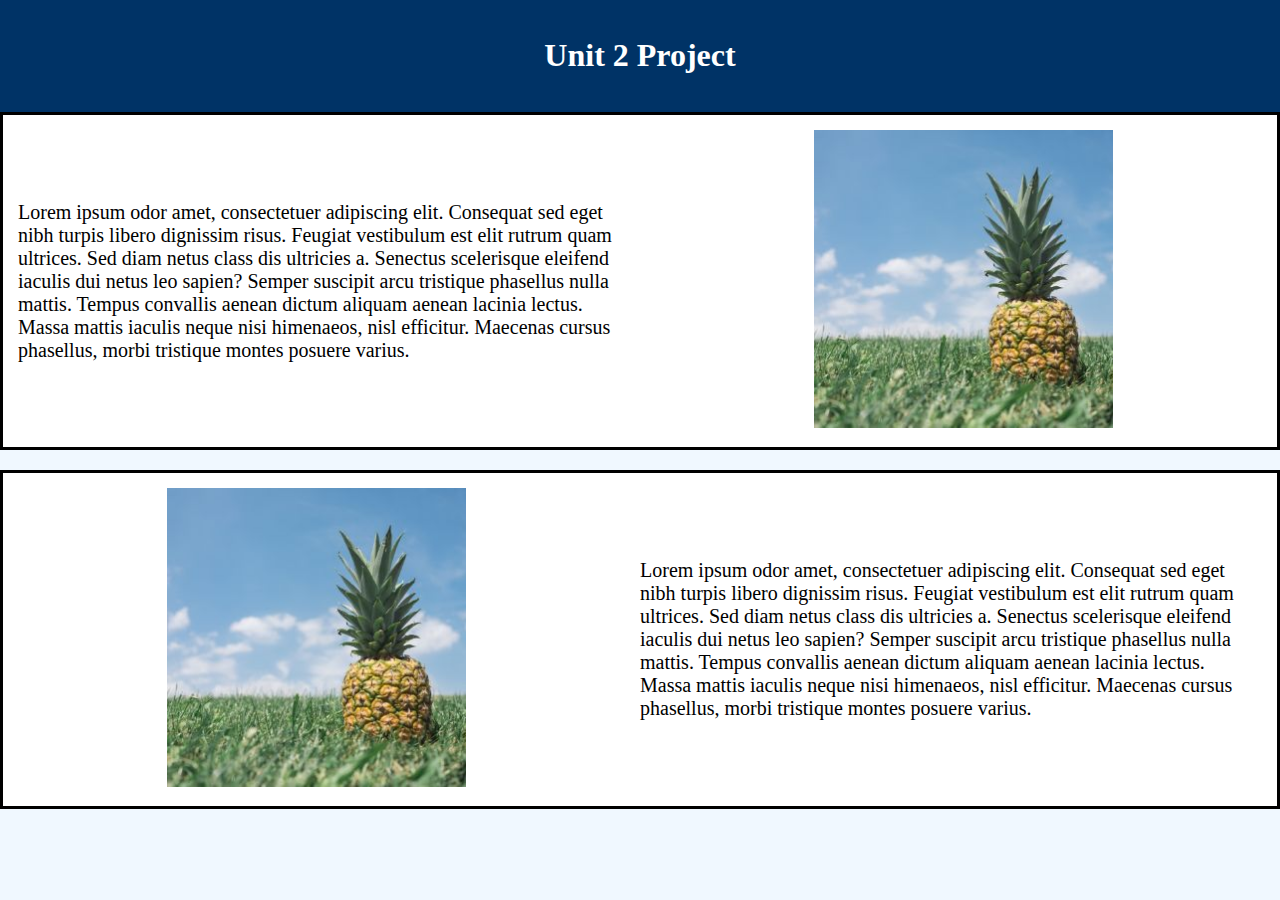
==== index.html @ bc5dbfbd "Replaced placeholder.png and finished formatting" ====
<!DOCTYPE html>
<html>
    <head>
        <meta charset="UTF-8">
        <meta name="viewport" content="width=device-width, initial-scale=1.0">
        <link rel = "stylesheet" type = "text/css" href = "./css/styles.css">
        <title></title>
    </head>
    <body>
        <header>
            <h1>Unit 2 Project</h1>
        </header>

        <div class="container container-left">
            <div class="content">
                <p1>
                    Lorem ipsum odor amet, consectetuer adipiscing elit. Consequat sed eget nibh turpis libero dignissim risus. 
                    Feugiat vestibulum est elit rutrum quam ultrices. Sed diam netus class dis ultricies a. Senectus scelerisque eleifend iaculis 
                    dui netus leo sapien? Semper suscipit arcu tristique phasellus nulla mattis. Tempus convallis aenean dictum aliquam aenean lacinia 
                    lectus. Massa mattis iaculis neque nisi himenaeos, nisl efficitur. Maecenas cursus phasellus, morbi tristique montes posuere varius.
                </p1>
            </div>
            <div class="image">
                <img src="images/pineapple.jpg" alt="placeholder" class="center">
            </div>
        </div>

        <div class="container container-right">
            <div class="image">
                <img src="images/pineapple.jpg" alt="placeholder" class="center">
            </div>
            <div class="content">
                <p1>
                    Lorem ipsum odor amet, consectetuer adipiscing elit. Consequat sed eget nibh turpis libero dignissim risus. 
                    Feugiat vestibulum est elit rutrum quam ultrices. Sed diam netus class dis ultricies a. Senectus scelerisque eleifend iaculis 
                    dui netus leo sapien? Semper suscipit arcu tristique phasellus nulla mattis. Tempus convallis aenean dictum aliquam aenean lacinia 
                    lectus. Massa mattis iaculis neque nisi himenaeos, nisl efficitur. Maecenas cursus phasellus, morbi tristique montes posuere varius.
                </p1>
            </div>
            
        </div>

    </body>
</html>
---- css/styles.css ----
.container {
    display: flex;
    align-items: center;
    margin-bottom: 20px;
    border: 1px solid #ccc;
    padding: 15px;
    background-color: white;
    justify-content: space-between;
    border-color: black;
    border-width: 3px;
    max-width: fit-content;
    width: auto;
    margin-inline: auto;
}

.content {
    width: 48%;
    margin-right: 2%;
}

.image {
    width: 48%;
    text-align: center;
}

.image img {
    max-width: 50%;
    height: auto;
}

html, body{
    background-color: aliceblue;
    margin: 0;
    padding: 0;
}

header {
    background-color: #003366; 
    color: white;
    padding: 1em 0;
    text-align: center;
}

p1{
    font-size: 20px;
    margin-top: auto;
    margin-bottom: auto;
    text-align: center;
    padding-top: 1rem;
}
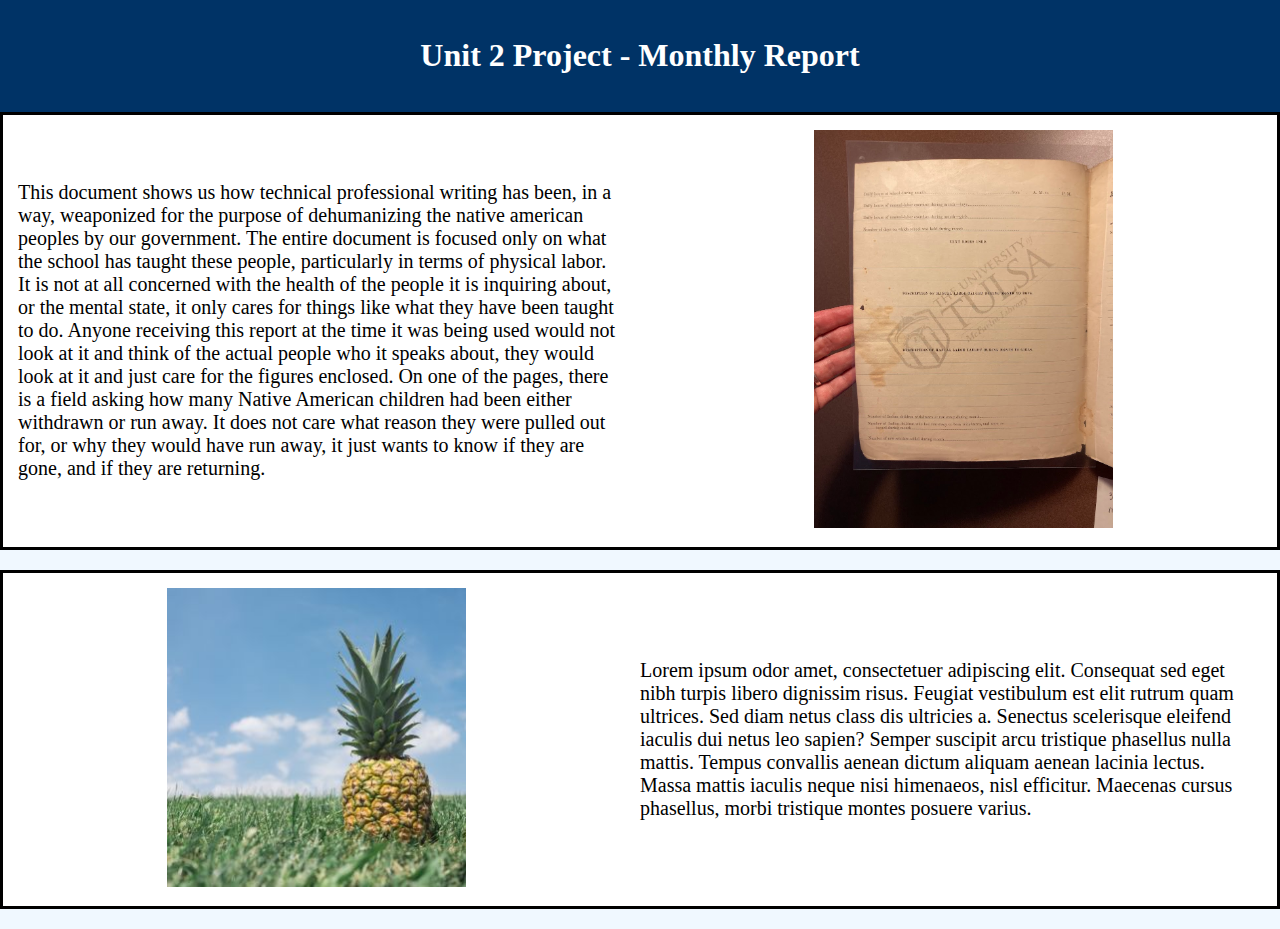
==== commit 9b10c92a: "Added pictures and some text." ====
--- a/index.html
+++ b/index.html
@@ -8,20 +8,25 @@
     </head>
     <body>
         <header>
-            <h1>Unit 2 Project</h1>
+            <h1>Unit 2 Project - Monthly Report</h1>
         </header>
 
         <div class="container container-left">
             <div class="content">
                 <p1>
-                    Lorem ipsum odor amet, consectetuer adipiscing elit. Consequat sed eget nibh turpis libero dignissim risus. 
-                    Feugiat vestibulum est elit rutrum quam ultrices. Sed diam netus class dis ultricies a. Senectus scelerisque eleifend iaculis 
-                    dui netus leo sapien? Semper suscipit arcu tristique phasellus nulla mattis. Tempus convallis aenean dictum aliquam aenean lacinia 
-                    lectus. Massa mattis iaculis neque nisi himenaeos, nisl efficitur. Maecenas cursus phasellus, morbi tristique montes posuere varius.
+                    This document shows us how technical professional writing has been, in a way, weaponized for the 
+                    purpose of dehumanizing the native american peoples by our government. The entire document is focused 
+                    only on what the school has taught these people, particularly in terms of physical labor. It is not at 
+                    all concerned with the health of the people it is inquiring about, or the mental state, it only cares 
+                    for things like what they have been taught to do. Anyone receiving this report at the time it was being 
+                    used would not look at it and think of the actual people who it speaks about, they would look at it and
+                    just care for the figures enclosed. On one of the pages, there is a field asking how many Native 
+                    American children had been either withdrawn or run away. It does not care what reason they were pulled 
+                    out for, or why they would have run away, it just wants to know if they are gone, and if they are returning.
                 </p1>
             </div>
             <div class="image">
-                <img src="images/pineapple.jpg" alt="placeholder" class="center">
+                <img src="images/MonthlyReport2.jpg" alt="Monthly Report" class="center">
             </div>
         </div>
 
--- a/css/styles.css
+++ b/css/styles.css
@@ -46,5 +46,4 @@
     margin-top: auto;
     margin-bottom: auto;
     text-align: center;
-    padding-top: 1rem;
 }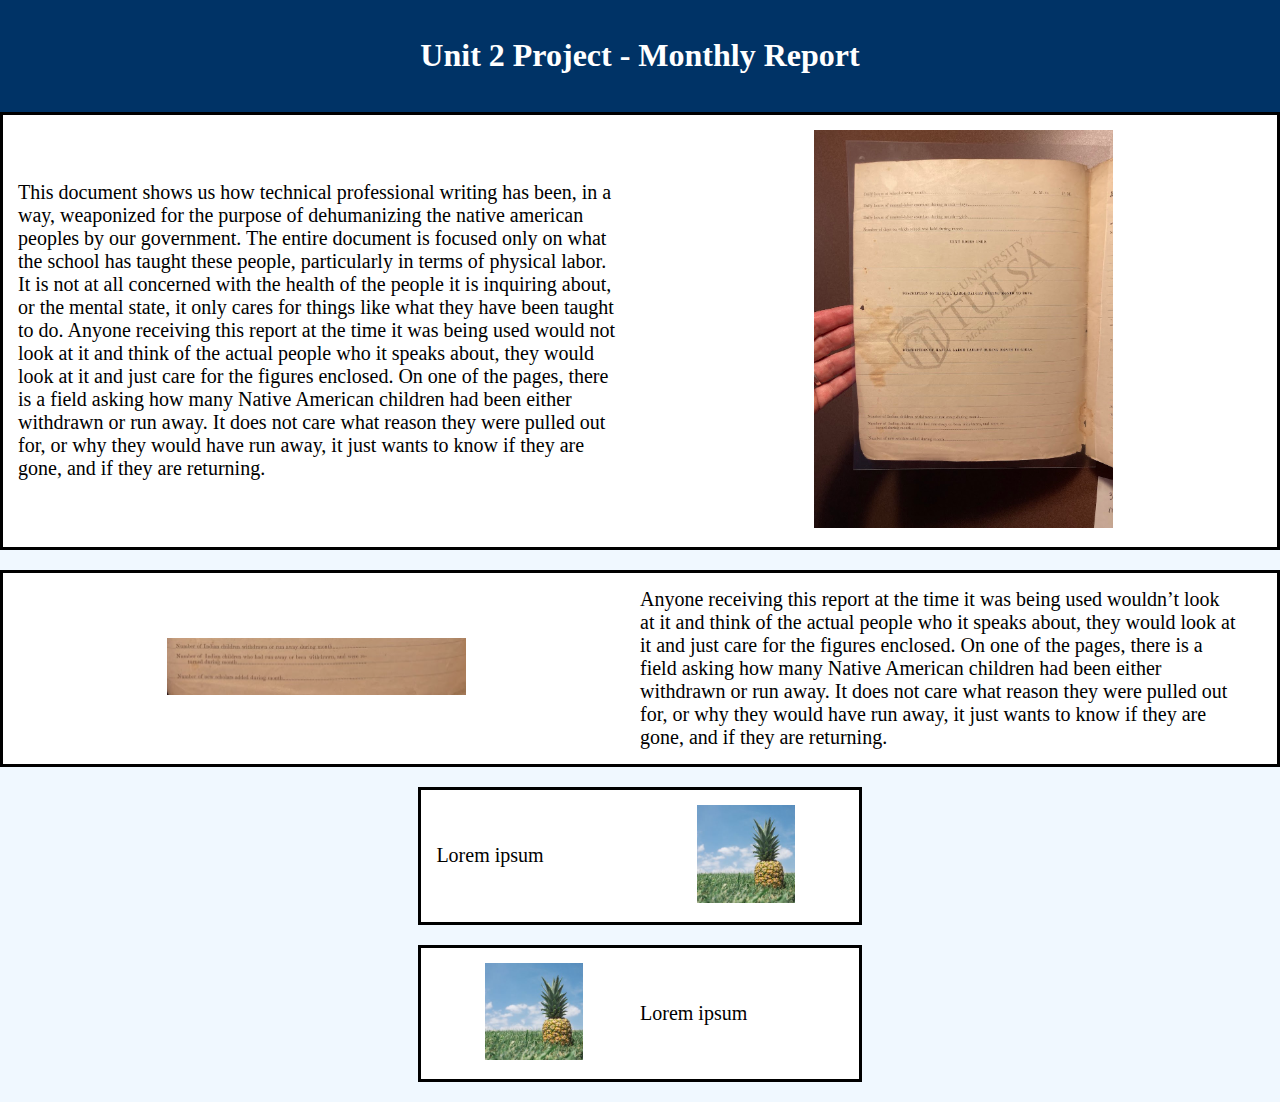
==== commit 3d85b1ea: "Added new picture and update index.html" ====
--- a/index.html
+++ b/index.html
@@ -32,14 +32,40 @@
 
         <div class="container container-right">
             <div class="image">
-                <img src="images/pineapple.jpg" alt="placeholder" class="center">
+                <img src="images/Evidence1.png" alt="Evidence" class="center">
             </div>
             <div class="content">
                 <p1>
-                    Lorem ipsum odor amet, consectetuer adipiscing elit. Consequat sed eget nibh turpis libero dignissim risus. 
-                    Feugiat vestibulum est elit rutrum quam ultrices. Sed diam netus class dis ultricies a. Senectus scelerisque eleifend iaculis 
-                    dui netus leo sapien? Semper suscipit arcu tristique phasellus nulla mattis. Tempus convallis aenean dictum aliquam aenean lacinia 
-                    lectus. Massa mattis iaculis neque nisi himenaeos, nisl efficitur. Maecenas cursus phasellus, morbi tristique montes posuere varius.
+                    Anyone receiving this report at the time it was being used wouldn’t look 
+                    at it and think of the actual people who it speaks about, they would look 
+                    at it and just care for the figures enclosed. On one of the pages, there is 
+                    a field asking how many Native American children had been either withdrawn 
+                    or run away. It does not care what reason they were pulled out for, or why 
+                    they would have run away, it just wants to know if they are gone, and if they 
+                    are returning.
+                </p1>
+            </div>
+            
+        </div>
+
+        <div class="container container-left">
+            <div class="content">
+                <p1>
+                    Lorem ipsum
+                </p1>
+            </div>
+            <div class="image">
+                <img src="images/pineapple.jpg" alt="Monthly Report" class="center">
+            </div>
+        </div>
+
+        <div class="container container-right">
+            <div class="image">
+                <img src="images/pineapple.jpg" alt="Evidence" class="center">
+            </div>
+            <div class="content">
+                <p1>
+                    Lorem ipsum
                 </p1>
             </div>
             
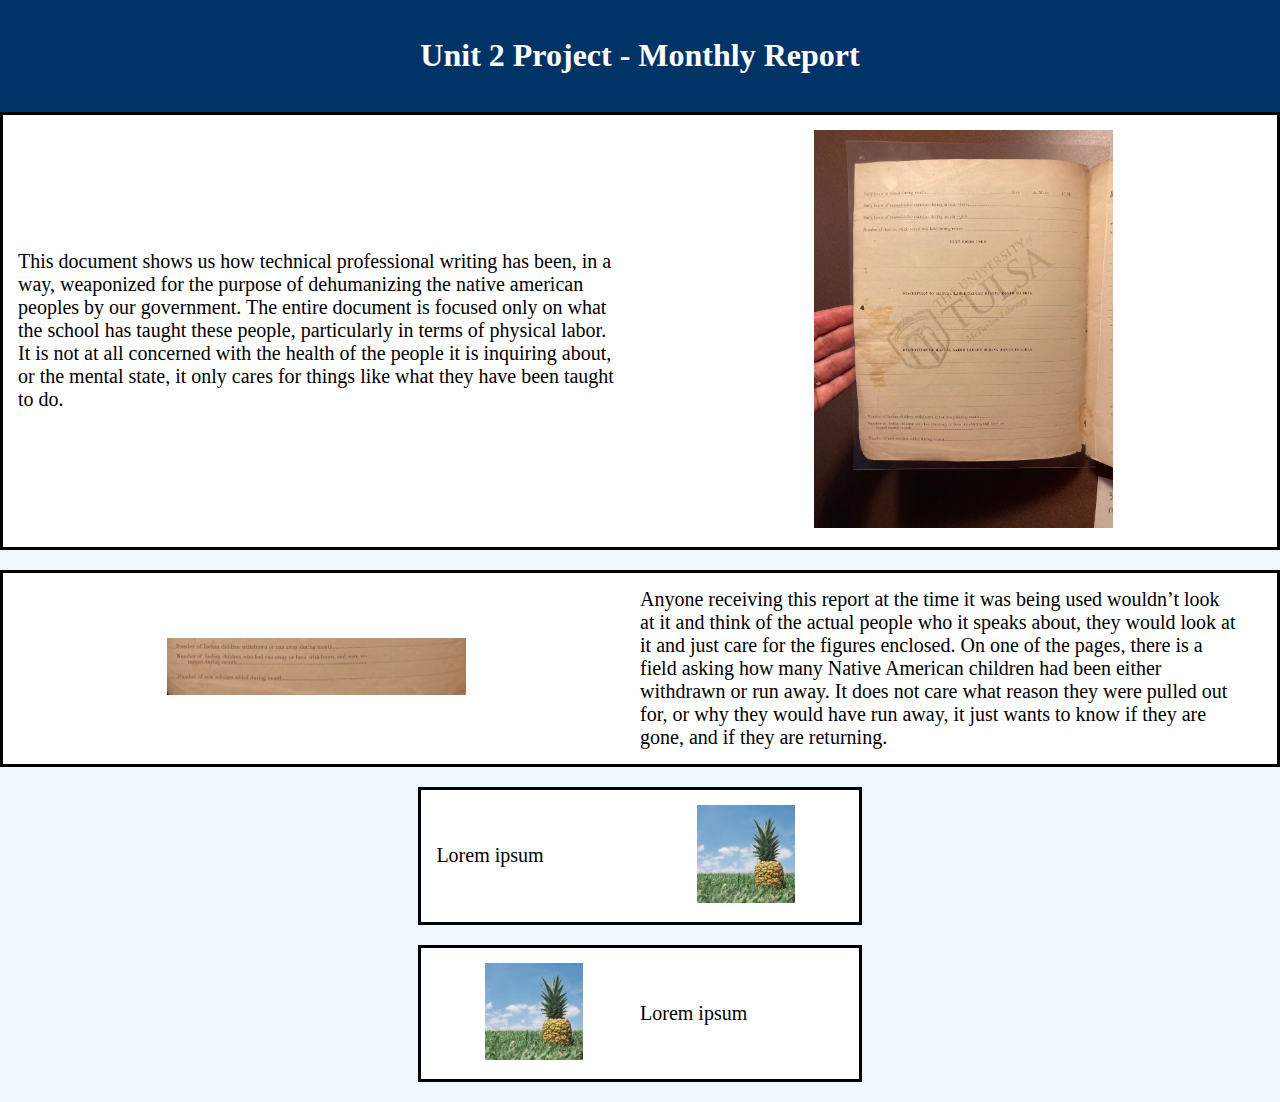
==== commit a9e976bf: "Update index.html" ====
--- a/index.html
+++ b/index.html
@@ -18,12 +18,7 @@
                     purpose of dehumanizing the native american peoples by our government. The entire document is focused 
                     only on what the school has taught these people, particularly in terms of physical labor. It is not at 
                     all concerned with the health of the people it is inquiring about, or the mental state, it only cares 
-                    for things like what they have been taught to do. Anyone receiving this report at the time it was being 
-                    used would not look at it and think of the actual people who it speaks about, they would look at it and
-                    just care for the figures enclosed. On one of the pages, there is a field asking how many Native 
-                    American children had been either withdrawn or run away. It does not care what reason they were pulled 
-                    out for, or why they would have run away, it just wants to know if they are gone, and if they are returning.
-                </p1>
+                    for things like what they have been taught to do.
             </div>
             <div class="image">
                 <img src="images/MonthlyReport2.jpg" alt="Monthly Report" class="center">
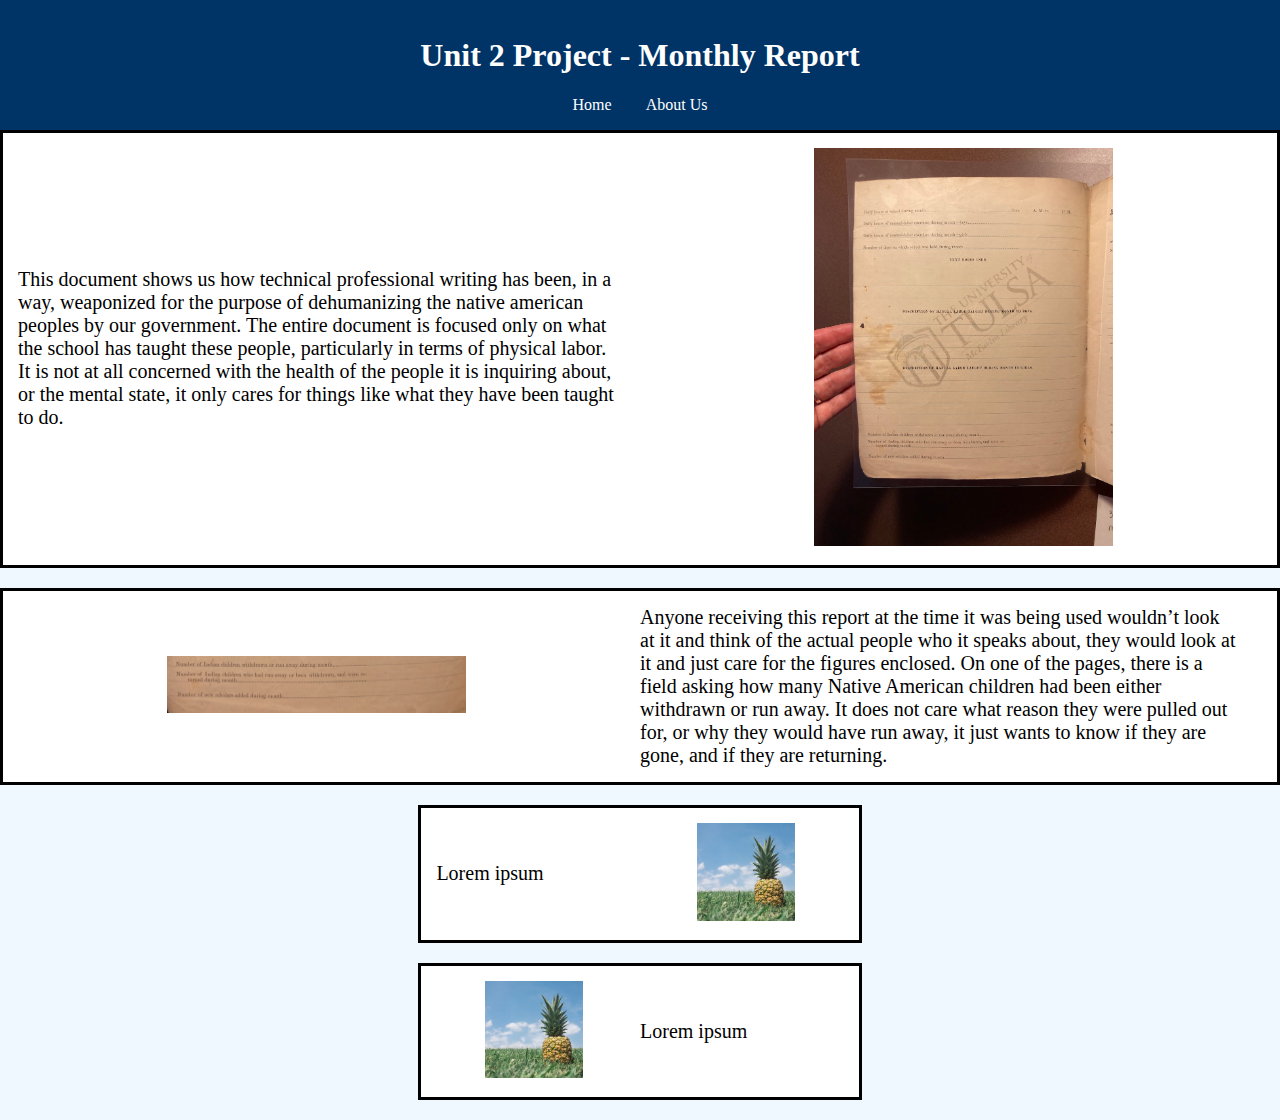
==== commit 9c661091: "Added references.html and navigation." ====
--- a/index.html
+++ b/index.html
@@ -9,6 +9,10 @@
     <body>
         <header>
             <h1>Unit 2 Project - Monthly Report</h1>
+            <nav>
+                <a href="index.html">Home</a>
+                <a href="references.html">About Us</a>
+            </nav>
         </header>
 
         <div class="container container-left">
--- a/css/styles.css
+++ b/css/styles.css
@@ -1,3 +1,9 @@
+nav a {
+    color: white;
+    margin: 0 15px;
+    text-decoration: none;
+}
+
 .container {
     display: flex;
     align-items: center;
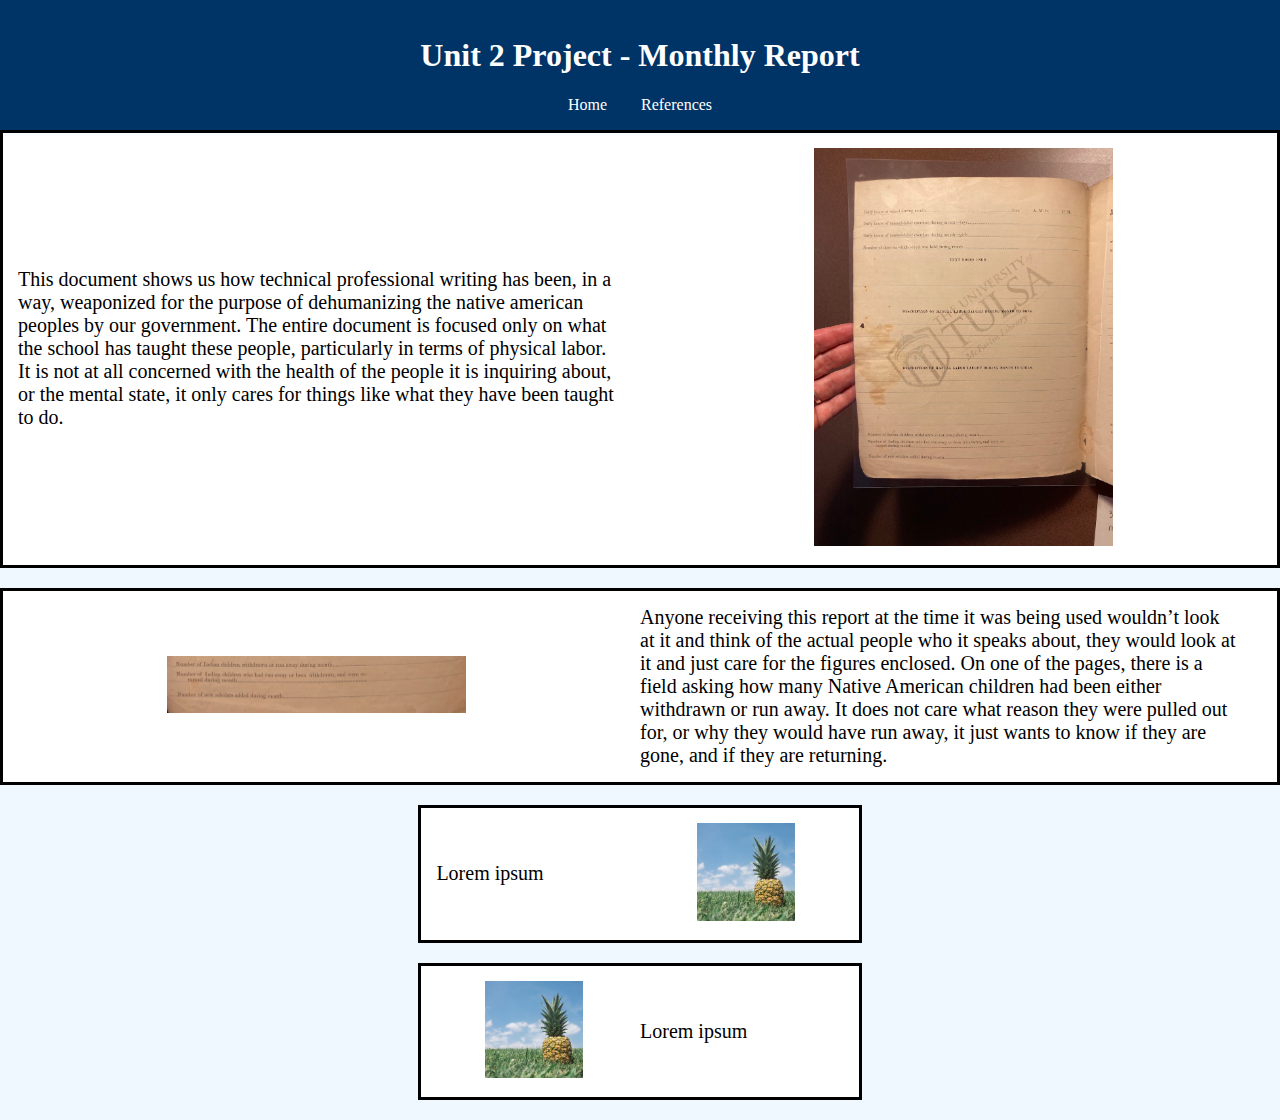
==== commit 7fc3c9b2: "Update index.html" ====
--- a/index.html
+++ b/index.html
@@ -11,7 +11,7 @@
             <h1>Unit 2 Project - Monthly Report</h1>
             <nav>
                 <a href="index.html">Home</a>
-                <a href="references.html">About Us</a>
+                <a href="references.html">References</a>
             </nav>
         </header>
 
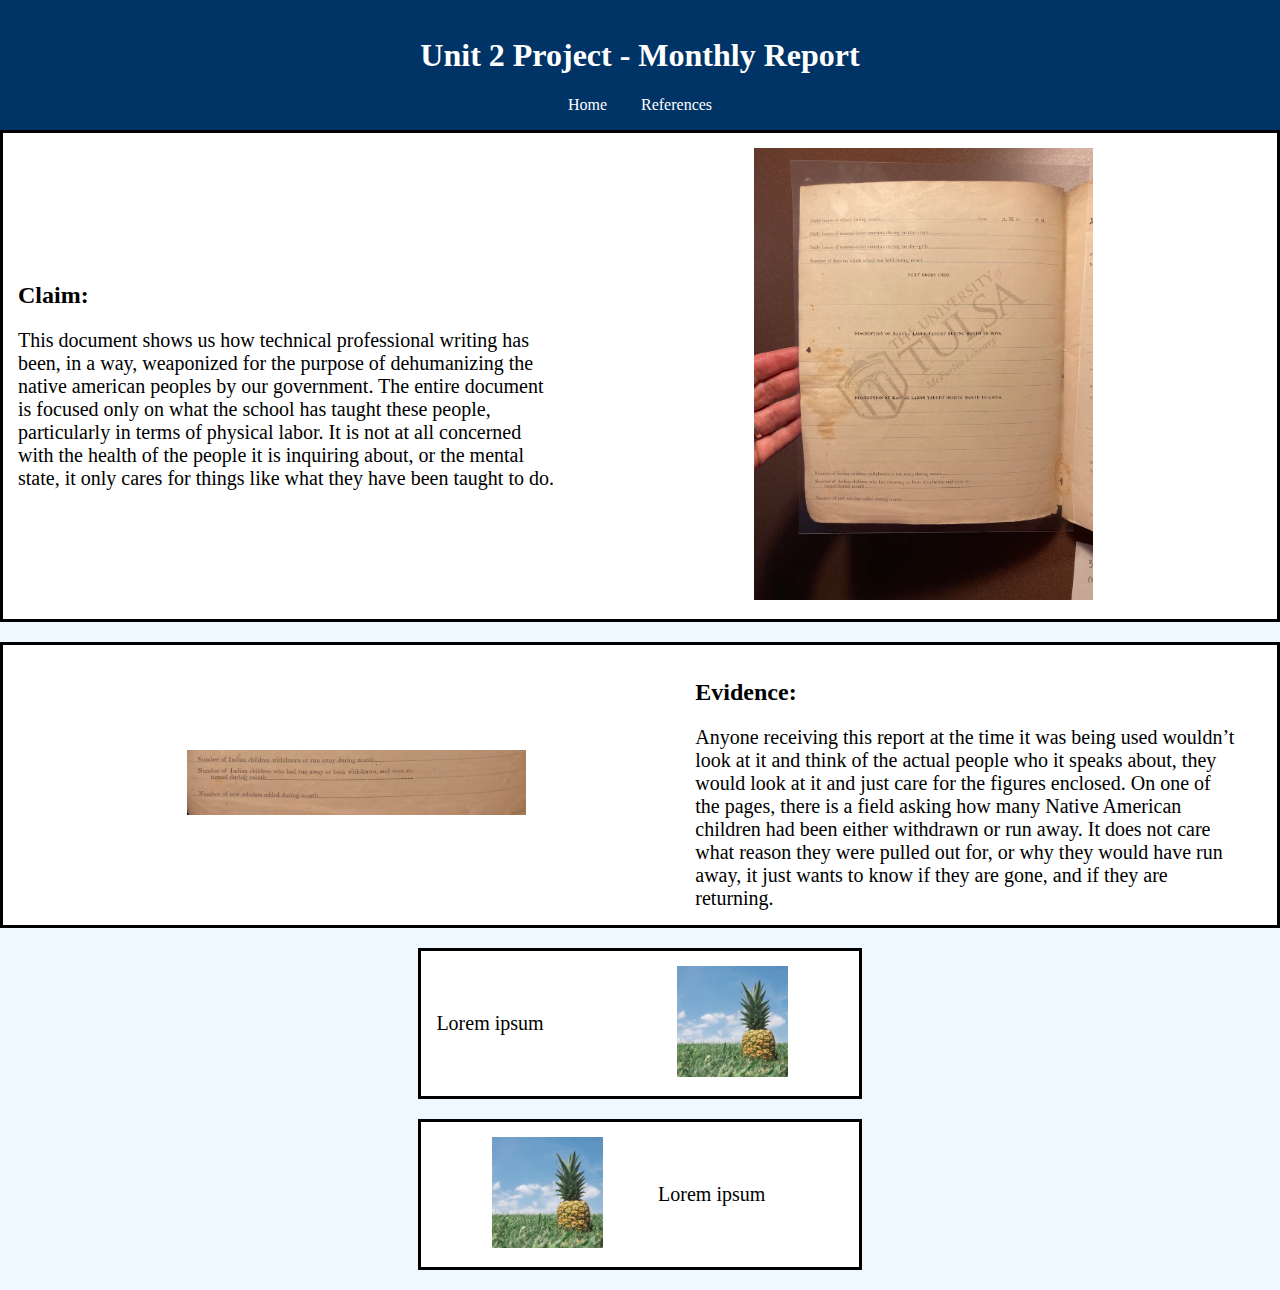
==== commit 118f0746: "Updated index.html and added more evidence pics" ====
--- a/index.html
+++ b/index.html
@@ -17,6 +17,7 @@
 
         <div class="container container-left">
             <div class="content">
+                <h2>Claim:</h2>
                 <p1>
                     This document shows us how technical professional writing has been, in a way, weaponized for the 
                     purpose of dehumanizing the native american peoples by our government. The entire document is focused 
@@ -34,6 +35,7 @@
                 <img src="images/Evidence1.png" alt="Evidence" class="center">
             </div>
             <div class="content">
+                <h2>Evidence:</h2>
                 <p1>
                     Anyone receiving this report at the time it was being used wouldn’t look 
                     at it and think of the actual people who it speaks about, they would look 
--- a/css/styles.css
+++ b/css/styles.css
@@ -1,8 +1,4 @@
-nav a {
-    color: white;
-    margin: 0 15px;
-    text-decoration: none;
-}
+
 
 .container {
     display: flex;
@@ -25,7 +21,7 @@
 }
 
 .image {
-    width: 48%;
+    width: 60%;
     text-align: center;
 }
 
@@ -40,11 +36,21 @@
     padding: 0;
 }
 
-header {
+header{
     background-color: #003366; 
     color: white;
     padding: 1em 0;
     text-align: center;
+}
+
+nav a{
+    color: rgb(255, 255, 255);
+    margin: 0 15px;
+    text-decoration: none;
+}
+
+h2{
+    color: black
 }
 
 p1{
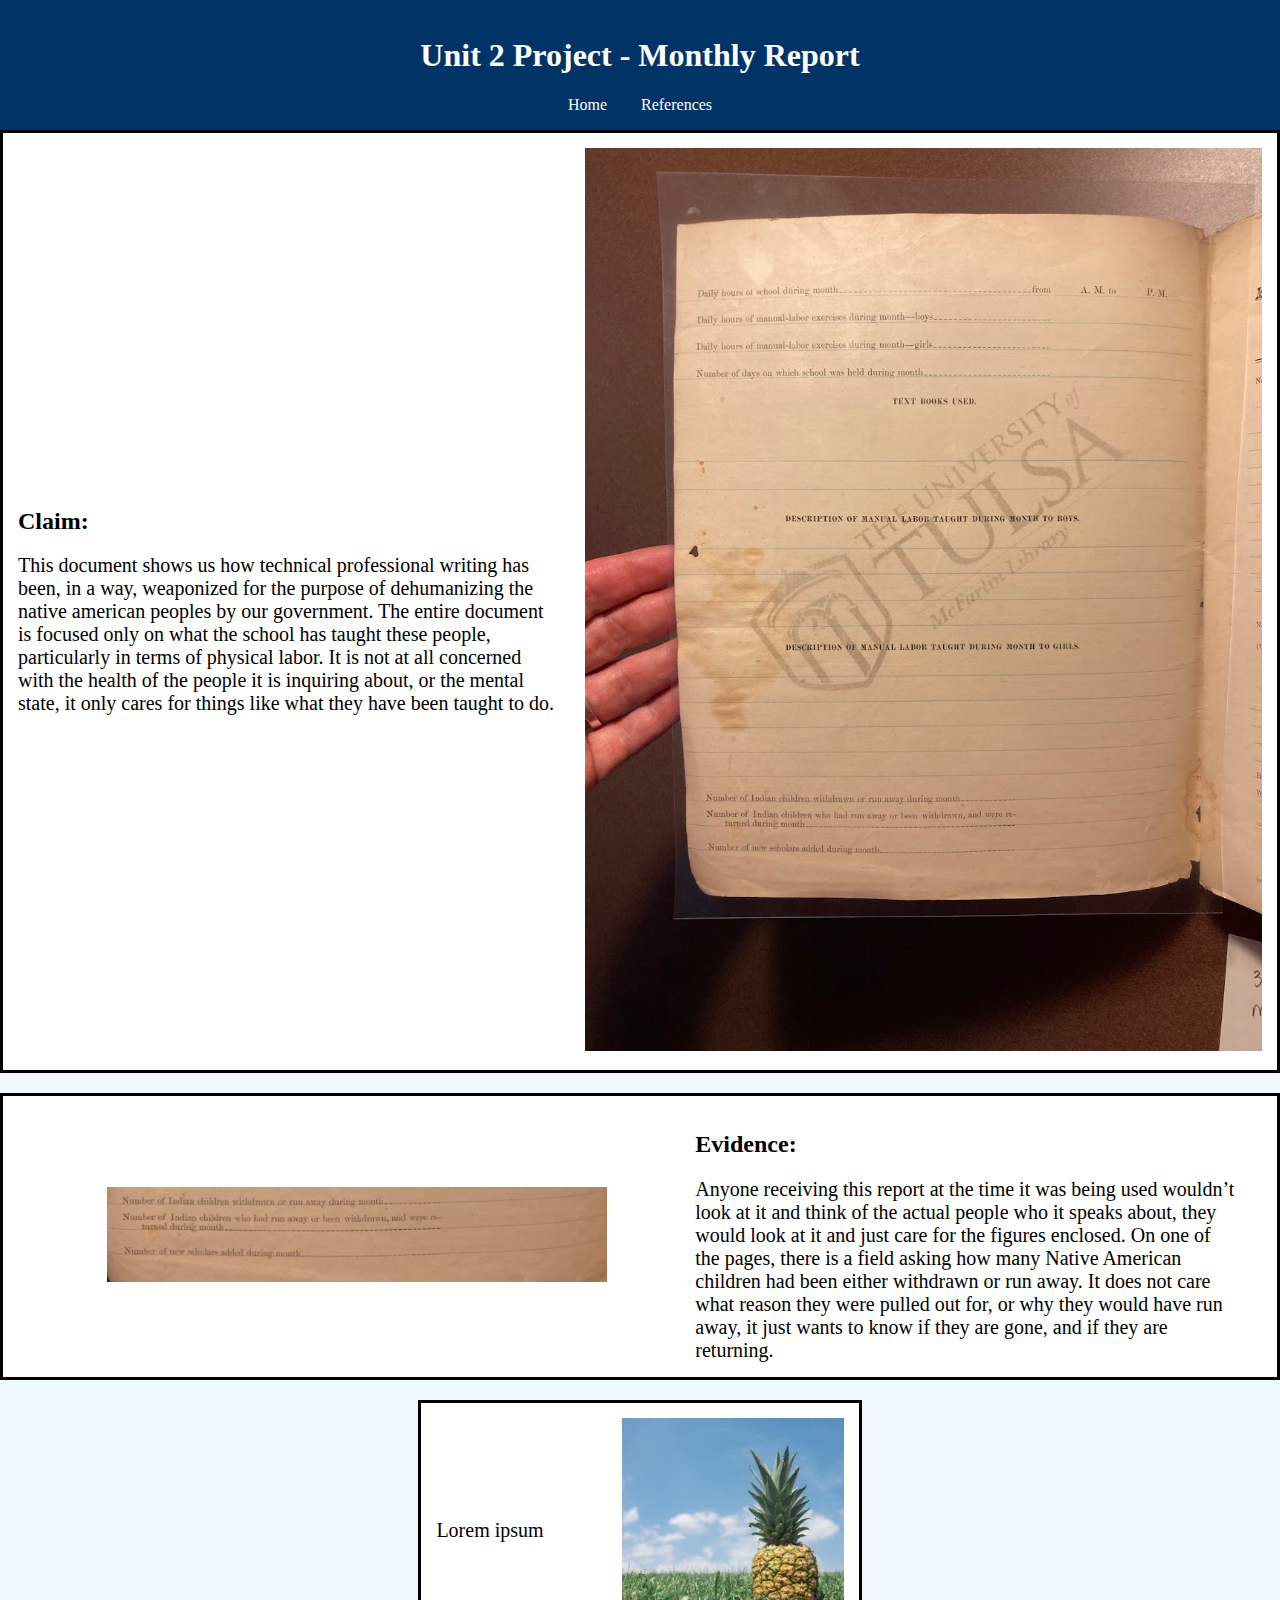
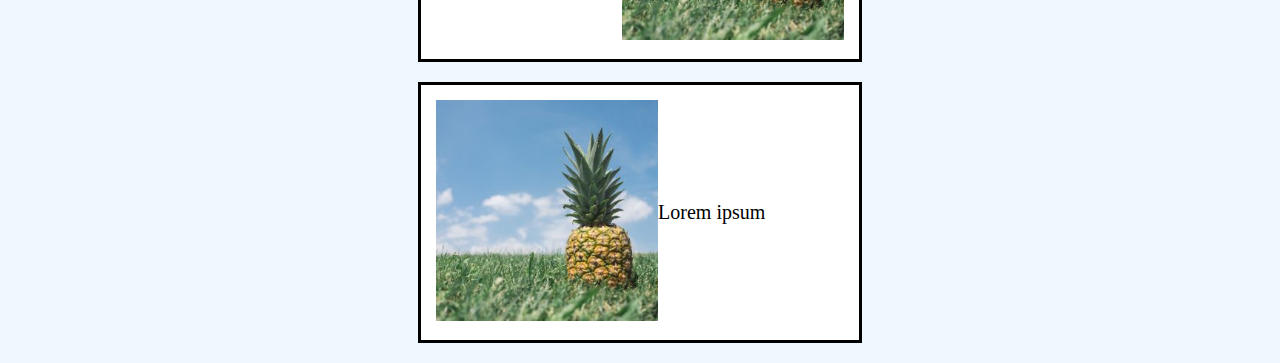
==== commit 2edbb4c6: "Stuff" ====
--- a/index.html
+++ b/index.html
@@ -32,7 +32,7 @@
 
         <div class="container container-right">
             <div class="image">
-                <img src="images/Evidence1.png" alt="Evidence" class="center">
+                <img src="images/Evidence1.png" alt="Evidence" height="1000" width="500" class="center">
             </div>
             <div class="content">
                 <h2>Evidence:</h2>
--- a/css/styles.css
+++ b/css/styles.css
@@ -26,8 +26,9 @@
 }
 
 .image img {
-    max-width: 50%;
-    height: auto;
+    max-width: 100%;
+    min-height: 10%;
+    height:auto;
 }
 
 html, body{
